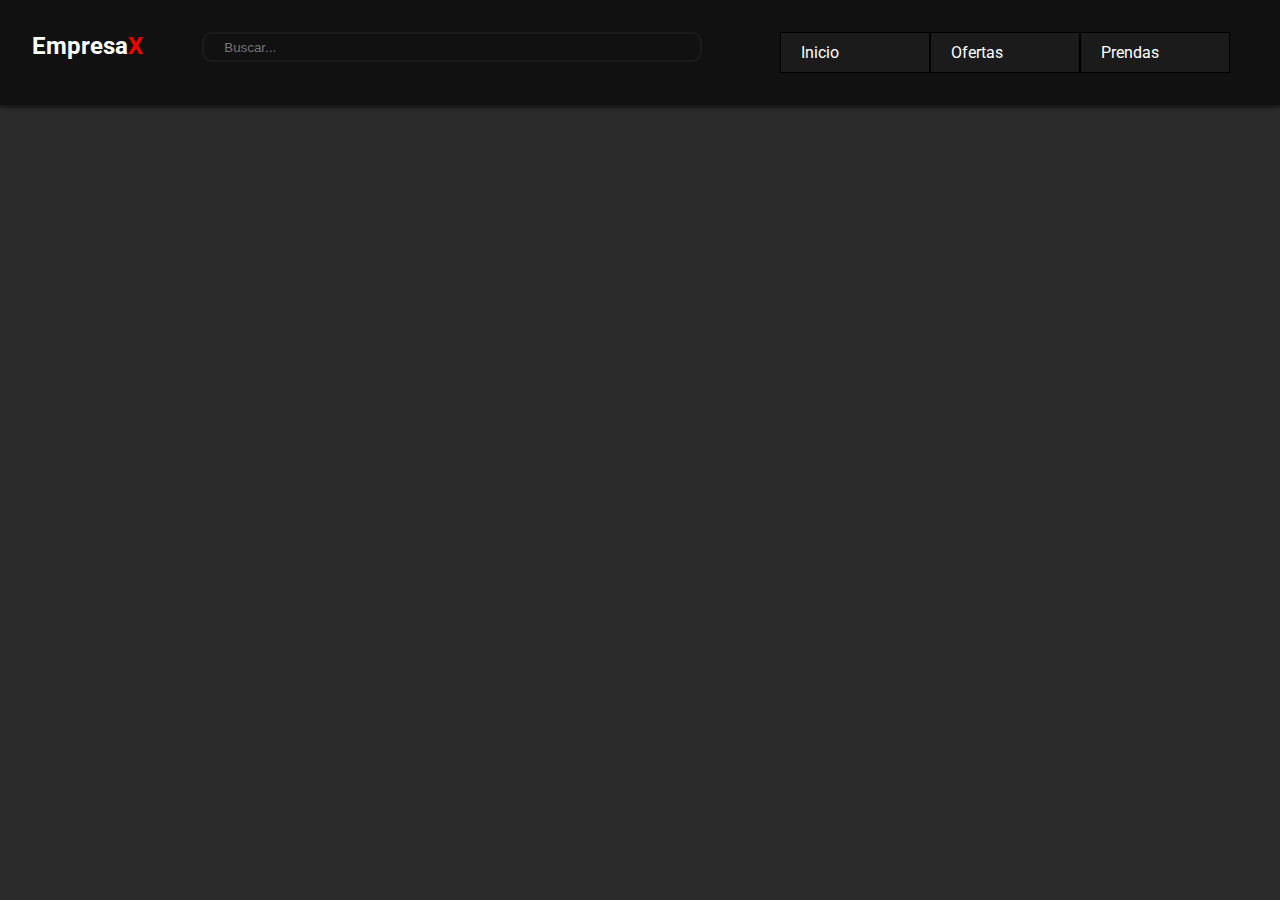
==== index.html @ c29630e5 "Merge branch 'master' into devDylan" ====
<!DOCTYPE html>
<html lang="es">
<head>
    <meta charset="UTF-8">
    <meta http-equiv="X-UA-Compatible" content="IE=edge">
    <meta name="viewport" content="width=device-width, initial-scale=1.0">
    <link rel="stylesheet" href="./css/estilo.css">

    <title>Tienda Online Dylan Y Bruon</title>
    <link rel="preconnect" href="https://fonts.googleapis.com">
    <link rel="preconnect" href="https://fonts.gstatic.com" crossorigin>
    <link href="https://fonts.googleapis.com/css2?family=Montserrat:wght@100;200&family=Roboto:wght@300&display=swap" rel="stylesheet">
</head>
<body>
    <section class="wrapper">
        <header>
            <nav class="navbar">
                <div class="brand">
                    <h2>Empresa<span>X</span></h2>
                </div>
                <input class="buscador" type="text" placeholder="Buscar...">
                <nav class="menu">
                    <ul>
                        <li><a href="#">Inicio</a></li>
                        <li><a href="#">Ofertas</a></li>
                        <li><a href="#">Prendas</a>
                            <ul class="desplegable">
                                <li><a href="#">Accesorios</a></li>
                                <li><a href="#">Bermudas</a></li>
                                <li><a href="#">Gorros</a></li>
                                <li><a href="#">Pantalones</a></li>
                                <li><a href="#">Remeras</a></li>
                                <li><a href="#">Camperas</a></li>
                                <li><a href="#">Zapatillas</a></li>
                            </ul>
                        </li>
                    </ul>
                </nav>
            </nav>
        </header>

        <main>
        
        </main>
    </section>
    
</body>
</html>
---- css/estilo.css ----
*{
    margin: 0;
    padding: 0;
    box-sizing: border-box;
}

body{
    color: #fff;
    background-color: #2b2b2b;
    font-family: 'Roboto', sans-serif;
}

.wrapper {
    width: 100vw;
    height: 100vh;
    background-color: #2b2b2b;
    color: #fff;
}

.navbar {
    background-color: #111;
    display: flex;
    justify-content: space-between;
    padding: 2em;
    border-bottom: 1px solid #1b1b1b;
    box-shadow: 0 0 5px rgb(0, 0, 0);
}

.brand h2{
   /* margin-top: -9px; */
}
.brand span {
    color: #f10000;
}

.buscador {
    width: 500px;
    height: 30px;
    padding: 10px 20px;
    background-color: transparent;
    border: 2px solid #1b1b1b;
    border-radius: 10px;
    /* margin-top: -9px; */
}

.menu {
    display: flex;
    width: 40%;
    justify-content: space-around;
}

.menu ul {
    list-style: none;
    margin:0;
    padding:0;
}
.menu ul li {
    border: 1px solid #000;
    background-color:#1b1b1b;
    position:relative;
    float:left;
    margin:0;
    padding: 0;
    width: 150px
}
.menu ul a {
    display: block;
    padding: 10px 20px;
    color: #fff;
    text-decoration: none;
}

.menu a:hover{
    background-color: #2b2b2b;
    transition: ease-in .4s;
    padding: 10px 20px;
}

.menu ul .desplegable {
    display: none;
    position: absolute;
    background-color: #f10000;
    top: 100%;
    left: 0;
    color: #fff;
    padding: 0;
}
.menu ul .desplegable li {
    float: none;
    width: 150px
}
.menu ul .desplegable a {
    line-height:120%;
    padding:10px 15px;
}
.menu ul li:hover > .desplegable {
    display: block;
}
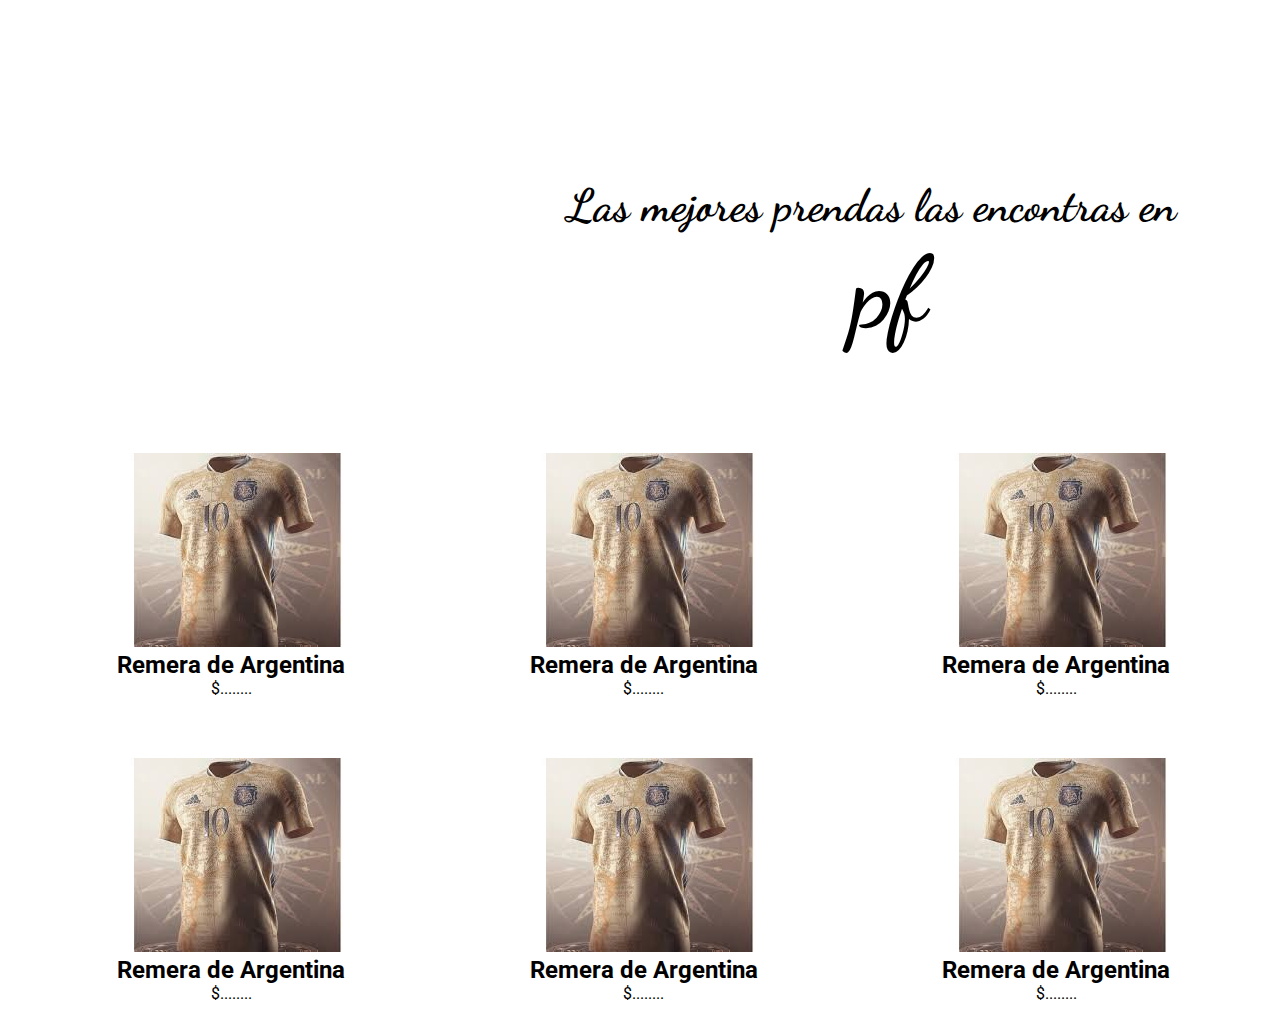
==== commit 5655a287: "nuevo cambio de todo" ====
--- a/index.html
+++ b/index.html
@@ -5,44 +5,66 @@
     <meta http-equiv="X-UA-Compatible" content="IE=edge">
     <meta name="viewport" content="width=device-width, initial-scale=1.0">
     <link rel="stylesheet" href="./css/estilo.css">
-
-    <title>Tienda Online Dylan Y Bruon</title>
+    <title>Tienda Online Dylan Y Bruno</title>
     <link rel="preconnect" href="https://fonts.googleapis.com">
     <link rel="preconnect" href="https://fonts.gstatic.com" crossorigin>
-    <link href="https://fonts.googleapis.com/css2?family=Montserrat:wght@100;200&family=Roboto:wght@300&display=swap" rel="stylesheet">
+    <link href="https://fonts.googleapis.com/css2?family=Dancing+Script:wght@700&family=Roboto:wght@300&display=swap" rel="stylesheet">
 </head>
 <body>
-    <section class="wrapper">
-        <header>
-            <nav class="navbar">
-                <div class="brand">
-                    <h2>Empresa<span>X</span></h2>
-                </div>
-                <input class="buscador" type="text" placeholder="Buscar...">
-                <nav class="menu">
-                    <ul>
-                        <li><a href="#">Inicio</a></li>
-                        <li><a href="#">Ofertas</a></li>
-                        <li><a href="#">Prendas</a>
-                            <ul class="desplegable">
-                                <li><a href="#">Accesorios</a></li>
-                                <li><a href="#">Bermudas</a></li>
-                                <li><a href="#">Gorros</a></li>
-                                <li><a href="#">Pantalones</a></li>
-                                <li><a href="#">Remeras</a></li>
-                                <li><a href="#">Camperas</a></li>
-                                <li><a href="#">Zapatillas</a></li>
-                            </ul>
-                        </li>
-                    </ul>
-                </nav>
-            </nav>
-        </header>
+    <section>
+    <main class="contenedor">
+        <img src="ropa.jpg" alt="">
+        <div class="titulo">
+            <p>Las mejores prendas las encontras en</p>
+            <h1>pf</h1>
+        </div>
+    </section>
+        
+    
+    <section class="grid-conteiner">
+        <div>
+            <img src="imagenes/remera.png" alt="">
+            <h2>Remera de Argentina</h2>
+            <p>$........</p>
+        </div>
+        <div>
+            <img src="imagenes/remera.png" alt="">
+            <h2>Remera de Argentina</h2>
+            <p>$........</p>
+        </div>
+        <div>
+            <img src="imagenes/remera.png" alt="">
+            <h2>Remera de Argentina</h2>
+            <p>$........</p>
+        </div>
+ 
+    </section>
+   
+    <section class="grid-conteiner">
+        <div>
+            <img src="imagenes/remera.png" alt="">
+            <h2>Remera de Argentina</h2>
+            <p>$........</p>
+        </div>
+        <div>
+            <img src="imagenes/remera.png" alt="">
+            <h2>Remera de Argentina</h2>
+            <p>$........</p>
+        </div>
+        <div>
+            <img src="imagenes/remera.png" alt="">
+            <h2>Remera de Argentina</h2>
+            <p>$........</p>
+        </div>
+       
+    </section>
+    </main>
+   
 
-        <main>
-        
-        </main>
+
+
+
+
     </section>
-    
 </body>
 </html>--- a/css/estilo.css
+++ b/css/estilo.css
@@ -1,98 +1,48 @@
+
 *{
-    margin: 0;
-    padding: 0;
-    box-sizing: border-box;
+margin:0;
+padding:0}
+
+
+body{
+    color: black;
+    font-family: 'roboto', sans-serif;
+}
+/* parte del main */
+.contenedor{
+    width: 90%;
+    max-width: 100%;
+    background: url(ropa.jpg);
+    background-position: center;
+    background-size: cover;
+    background-image: linear-gradient(50deg, 40%, rgba(0, 0, 0, 0.452) 60%);
+    padding: 70px 64px;
+    margin-top: 10vh;
+    
 }
 
-body{
-    color: #fff;
-    background-color: #2b2b2b;
-    font-family: 'Roboto', sans-serif;
+.titulo{
+    text-align: end;
+    margin-right: 40px;
+    font-family: 'Dancing Script', cursive;
+    font-size: 45px;
+    font-weight: bold;
+}
+.titulo h1{
+    font-size: 100px;
+    margin-right: 250px;
+}
+/* parte del main */
+/* comienzo parte del cuerpo */
+.grid-conteiner{
+    padding: 30px;
+    text-align: center;
+    display: grid;
+    gap: 10px;
+    grid-template-areas: "main";
+    grid-template-columns: 33% 33% 33%;
 }
 
-.wrapper {
-    width: 100vw;
-    height: 100vh;
-    background-color: #2b2b2b;
-    color: #fff;
-}
 
-.navbar {
-    background-color: #111;
-    display: flex;
-    justify-content: space-between;
-    padding: 2em;
-    border-bottom: 1px solid #1b1b1b;
-    box-shadow: 0 0 5px rgb(0, 0, 0);
-}
 
-.brand h2{
-   /* margin-top: -9px; */
-}
-.brand span {
-    color: #f10000;
-}
 
-.buscador {
-    width: 500px;
-    height: 30px;
-    padding: 10px 20px;
-    background-color: transparent;
-    border: 2px solid #1b1b1b;
-    border-radius: 10px;
-    /* margin-top: -9px; */
-}
-
-.menu {
-    display: flex;
-    width: 40%;
-    justify-content: space-around;
-}
-
-.menu ul {
-    list-style: none;
-    margin:0;
-    padding:0;
-}
-.menu ul li {
-    border: 1px solid #000;
-    background-color:#1b1b1b;
-    position:relative;
-    float:left;
-    margin:0;
-    padding: 0;
-    width: 150px
-}
-.menu ul a {
-    display: block;
-    padding: 10px 20px;
-    color: #fff;
-    text-decoration: none;
-}
-
-.menu a:hover{
-    background-color: #2b2b2b;
-    transition: ease-in .4s;
-    padding: 10px 20px;
-}
-
-.menu ul .desplegable {
-    display: none;
-    position: absolute;
-    background-color: #f10000;
-    top: 100%;
-    left: 0;
-    color: #fff;
-    padding: 0;
-}
-.menu ul .desplegable li {
-    float: none;
-    width: 150px
-}
-.menu ul .desplegable a {
-    line-height:120%;
-    padding:10px 15px;
-}
-.menu ul li:hover > .desplegable {
-    display: block;
-}
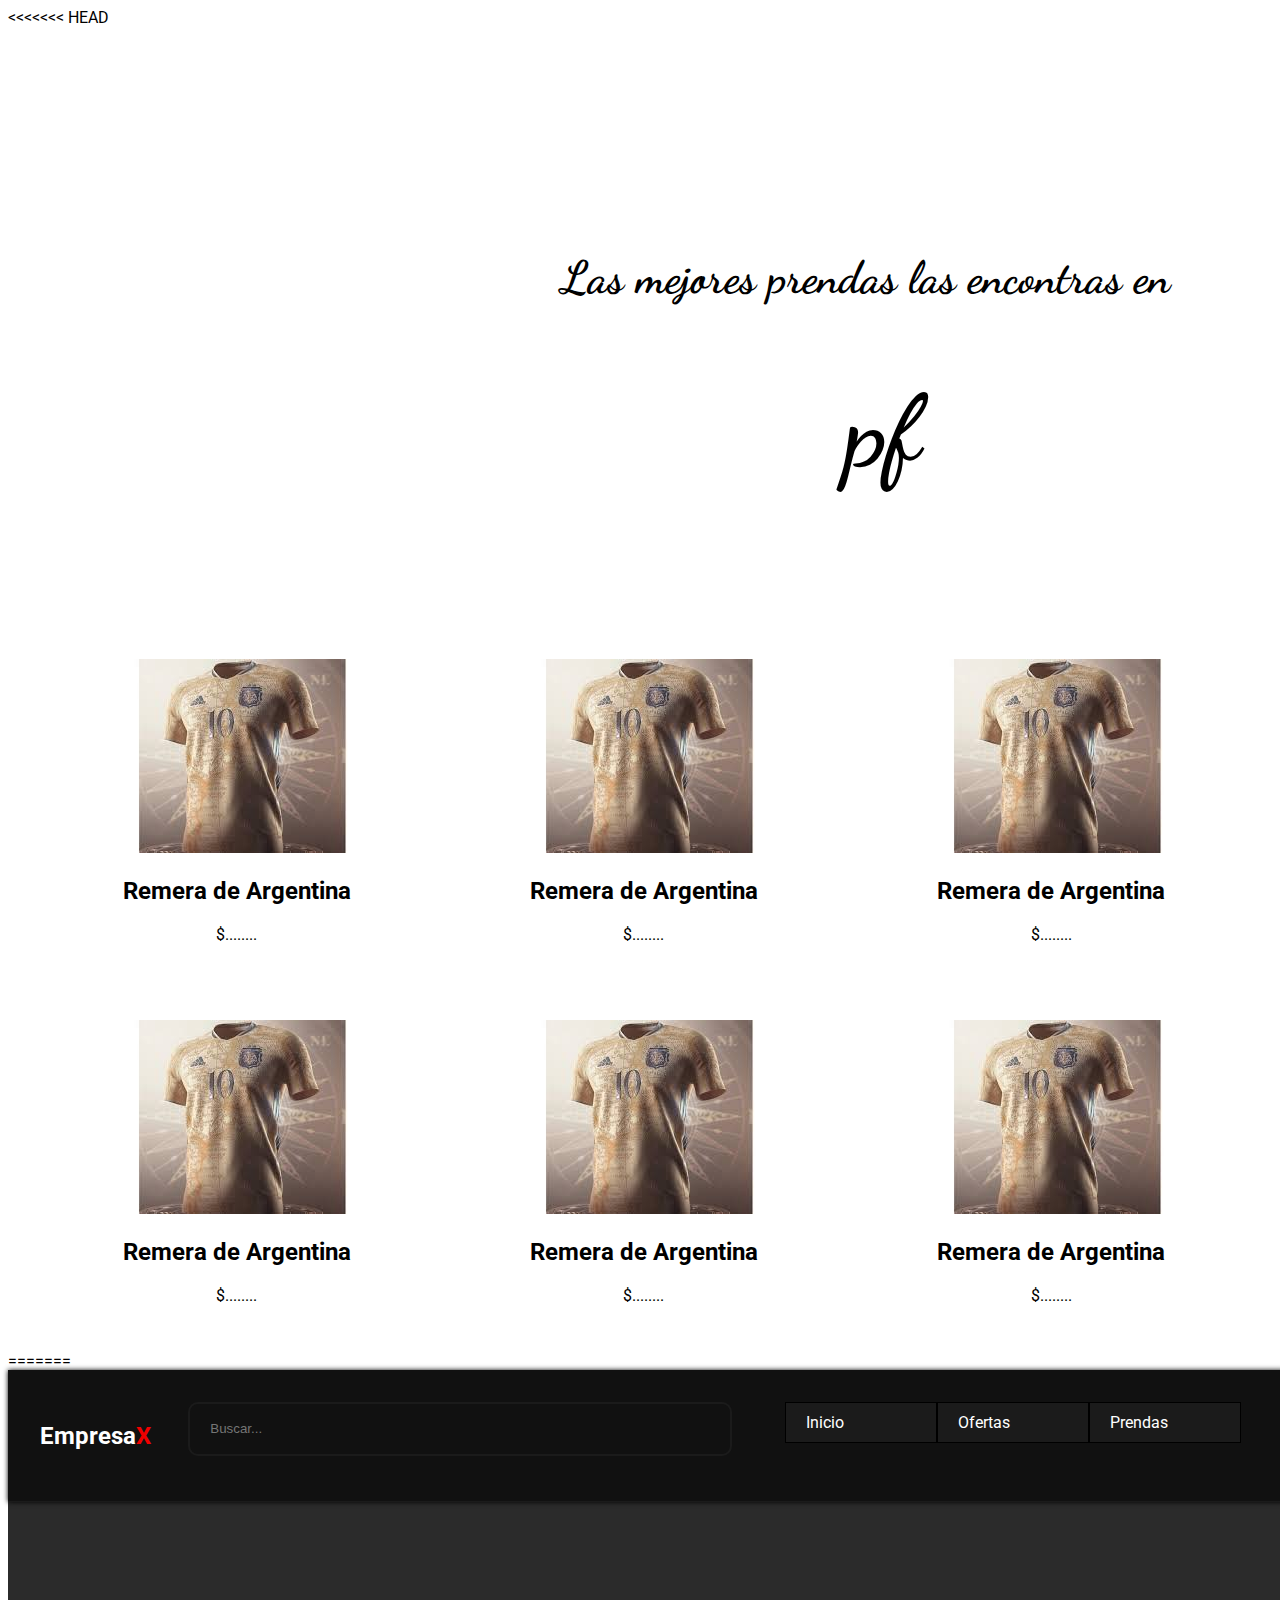
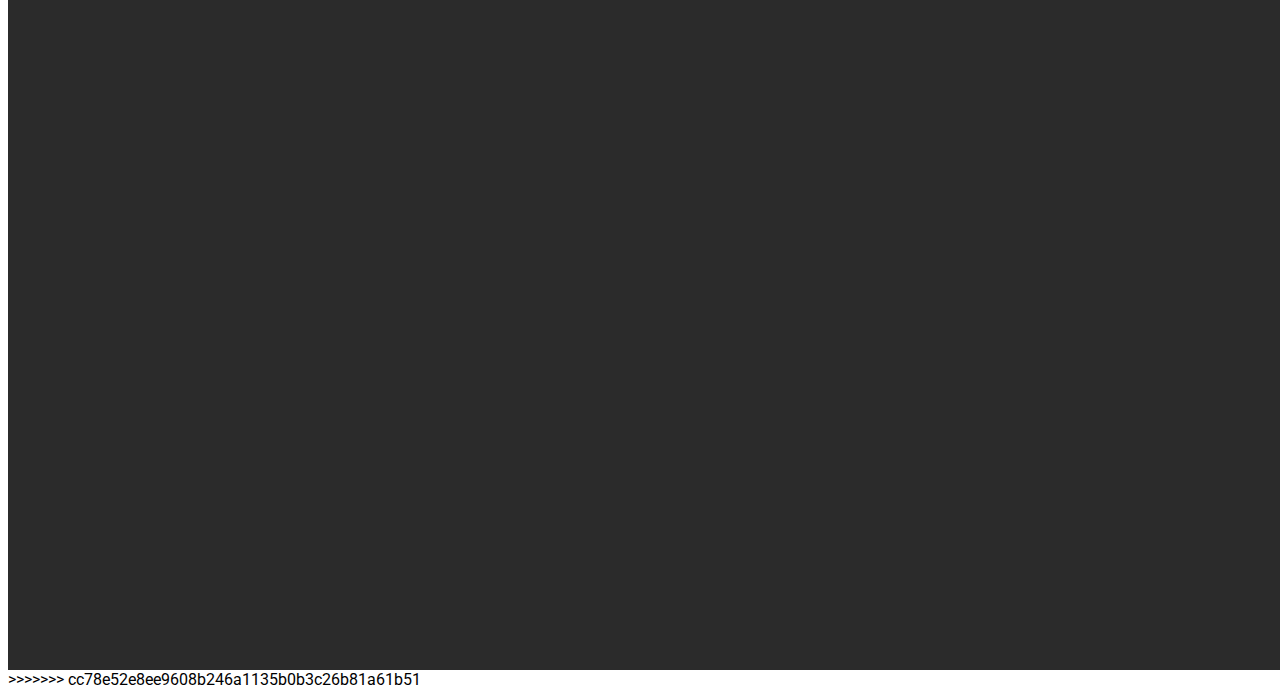
==== commit debe55ea: "Merge branch 'master' of https://github.com/FontanariBruno/tienda-online" ====
--- a/index.html
+++ b/index.html
@@ -5,6 +5,7 @@
     <meta http-equiv="X-UA-Compatible" content="IE=edge">
     <meta name="viewport" content="width=device-width, initial-scale=1.0">
     <link rel="stylesheet" href="./css/estilo.css">
+<<<<<<< HEAD
     <title>Tienda Online Dylan Y Bruno</title>
     <link rel="preconnect" href="https://fonts.googleapis.com">
     <link rel="preconnect" href="https://fonts.gstatic.com" crossorigin>
@@ -66,5 +67,46 @@
 
 
     </section>
+=======
+
+    <title>Tienda Online Dylan Y Bruon</title>
+    <link rel="preconnect" href="https://fonts.googleapis.com">
+    <link rel="preconnect" href="https://fonts.gstatic.com" crossorigin>
+    <link href="https://fonts.googleapis.com/css2?family=Montserrat:wght@100;200&family=Roboto:wght@300&display=swap" rel="stylesheet">
+</head>
+<body>
+    <section class="wrapper">
+        <header>
+            <nav class="navbar">
+                <div class="brand">
+                    <h2>Empresa<span>X</span></h2>
+                </div>
+                <input class="buscador" type="text" placeholder="Buscar...">
+                <nav class="menu">
+                    <ul>
+                        <li><a href="#">Inicio</a></li>
+                        <li><a href="#">Ofertas</a></li>
+                        <li><a href="#">Prendas</a>
+                            <ul class="desplegable">
+                                <li><a href="#">Accesorios</a></li>
+                                <li><a href="#">Bermudas</a></li>
+                                <li><a href="#">Gorros</a></li>
+                                <li><a href="#">Pantalones</a></li>
+                                <li><a href="#">Remeras</a></li>
+                                <li><a href="#">Camperas</a></li>
+                                <li><a href="#">Zapatillas</a></li>
+                            </ul>
+                        </li>
+                    </ul>
+                </nav>
+            </nav>
+        </header>
+
+        <main>
+        
+        </main>
+    </section>
+    
+>>>>>>> cc78e52e8ee9608b246a1135b0b3c26b81a61b51
 </body>
 </html>--- a/css/estilo.css
+++ b/css/estilo.css
@@ -1,5 +1,6 @@
 
 *{
+<<<<<<< HEAD
 margin:0;
 padding:0}
 
@@ -46,3 +47,102 @@
 
 
 
+=======
+    margin: 0;
+    padding: 0;
+    box-sizing: border-box;
+}
+
+body{
+    color: #fff;
+    background-color: #2b2b2b;
+    font-family: 'Roboto', sans-serif;
+}
+
+.wrapper {
+    width: 100vw;
+    height: 100vh;
+    background-color: #2b2b2b;
+    color: #fff;
+}
+
+.navbar {
+    background-color: #111;
+    display: flex;
+    justify-content: space-between;
+    padding: 2em;
+    border-bottom: 1px solid #1b1b1b;
+    box-shadow: 0 0 5px rgb(0, 0, 0);
+}
+
+.brand h2{
+   /* margin-top: -9px; */
+}
+.brand span {
+    color: #f10000;
+}
+
+.buscador {
+    width: 500px;
+    height: 30px;
+    padding: 10px 20px;
+    background-color: transparent;
+    border: 2px solid #1b1b1b;
+    border-radius: 10px;
+    /* margin-top: -9px; */
+}
+
+.menu {
+    display: flex;
+    width: 40%;
+    justify-content: space-around;
+}
+
+.menu ul {
+    list-style: none;
+    margin:0;
+    padding:0;
+}
+.menu ul li {
+    border: 1px solid #000;
+    background-color:#1b1b1b;
+    position:relative;
+    float:left;
+    margin:0;
+    padding: 0;
+    width: 150px
+}
+.menu ul a {
+    display: block;
+    padding: 10px 20px;
+    color: #fff;
+    text-decoration: none;
+}
+
+.menu a:hover{
+    background-color: #2b2b2b;
+    transition: ease-in .4s;
+    padding: 10px 20px;
+}
+
+.menu ul .desplegable {
+    display: none;
+    position: absolute;
+    background-color: #f10000;
+    top: 100%;
+    left: 0;
+    color: #fff;
+    padding: 0;
+}
+.menu ul .desplegable li {
+    float: none;
+    width: 150px
+}
+.menu ul .desplegable a {
+    line-height:120%;
+    padding:10px 15px;
+}
+.menu ul li:hover > .desplegable {
+    display: block;
+}
+>>>>>>> cc78e52e8ee9608b246a1135b0b3c26b81a61b51
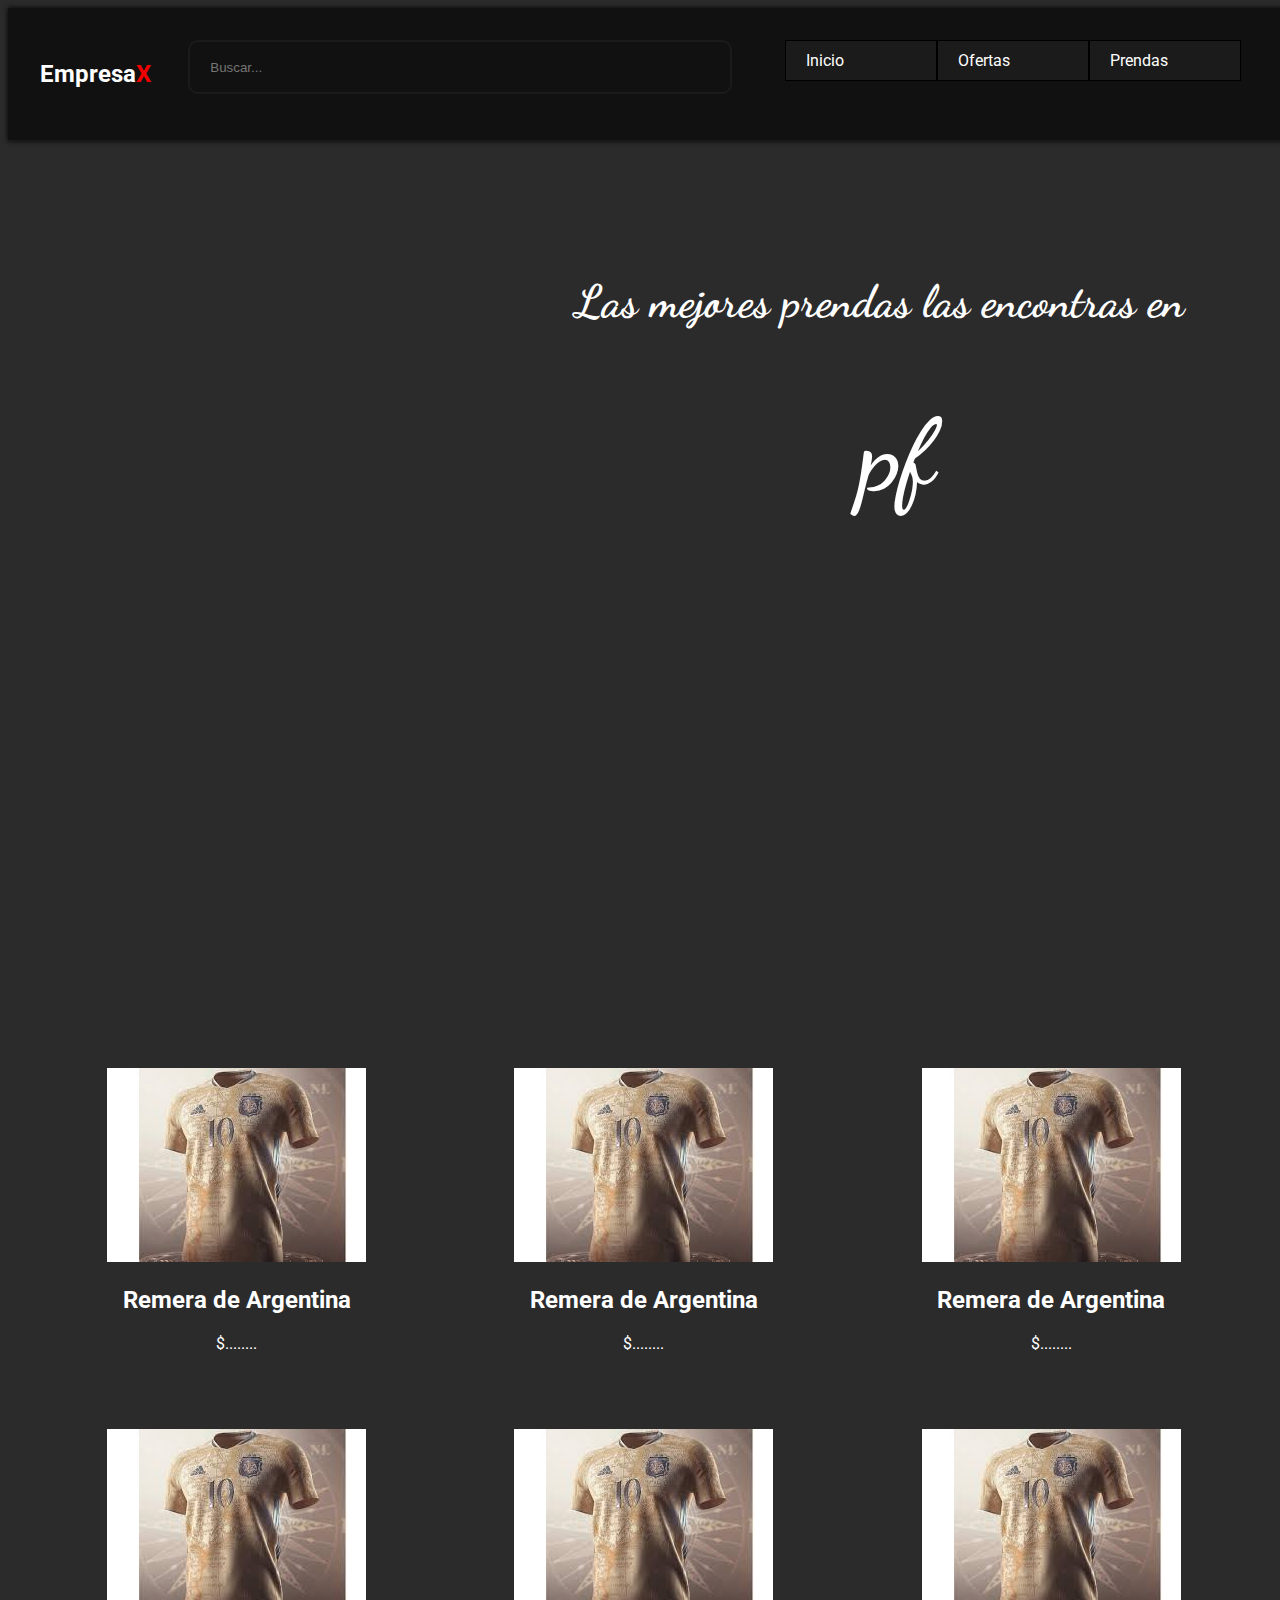
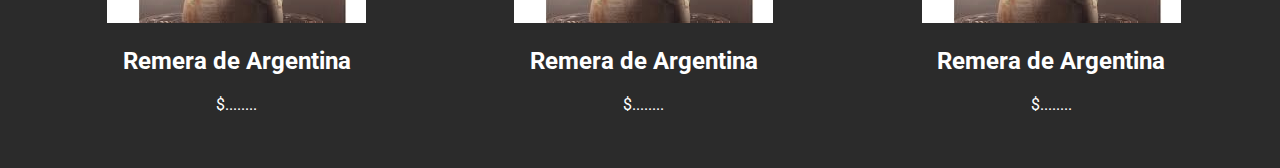
==== commit 42c4e740: "mas modificaciones" ====
--- a/index.html
+++ b/index.html
@@ -5,108 +5,91 @@
     <meta http-equiv="X-UA-Compatible" content="IE=edge">
     <meta name="viewport" content="width=device-width, initial-scale=1.0">
     <link rel="stylesheet" href="./css/estilo.css">
-<<<<<<< HEAD
     <title>Tienda Online Dylan Y Bruno</title>
     <link rel="preconnect" href="https://fonts.googleapis.com">
     <link rel="preconnect" href="https://fonts.gstatic.com" crossorigin>
     <link href="https://fonts.googleapis.com/css2?family=Dancing+Script:wght@700&family=Roboto:wght@300&display=swap" rel="stylesheet">
 </head>
 <body>
+    <body>
+        <section class="wrapper">
+            <header>
+                <nav class="navbar">
+                    <div class="brand">
+                        <h2>Empresa<span>X</span></h2>
+                    </div>
+                    <input class="buscador" type="text" placeholder="Buscar...">
+                    <nav class="menu">
+                        <ul>
+                            <li><a href="#">Inicio</a></li>
+                            <li><a href="#">Ofertas</a></li>
+                            <li><a href="#">Prendas</a>
+                                <ul class="desplegable">
+                                    <li><a href="#">Accesorios</a></li>
+                                    <li><a href="#">Bermudas</a></li>
+                                    <li><a href="#">Gorros</a></li>
+                                    <li><a href="#">Pantalones</a></li>
+                                    <li><a href="#">Remeras</a></li>
+                                    <li><a href="#">Camperas</a></li>
+                                    <li><a href="#">Zapatillas</a></li>
+                                </ul>
+                            </li>
+                        </ul>
+                    </nav>
+                </nav>
+            </header>
+    
+            <main>
+                <main class="contenedor">
+                    <img src="ropa.jpg" alt="">
+                    <div class="titulo">
+                        <p>Las mejores prendas las encontras en</p>
+                        <h1>pf</h1>
+                    </div>
+                </section>
+                <section class="grid-conteiner">
+                    <div class="primeraparte">
+                        <img src="imagenes/remera.png" alt="">
+                        <h2>Remera de Argentina</h2>
+                        <p>$........</p>
+                    </div>
+                    <div class="primeraparte">
+                        <img src="imagenes/remera.png" alt="">
+                        <h2>Remera de Argentina</h2>
+                        <p>$........</p>
+                    </div>
+                    <div class="primeraparte">
+                        <img src="imagenes/remera.png" alt="">
+                        <h2>Remera de Argentina</h2>
+                        <p>$........</p>
+                    </div>
+             
+                </section>
+               
+                <section class="grid-conteiner">
+                    <div>
+                        <img src="imagenes/remera.png" alt="">
+                        <h2>Remera de Argentina</h2>
+                        <p>$........</p>
+                    </div>
+                    <div>
+                        <img src="imagenes/remera.png" alt="">
+                        <h2>Remera de Argentina</h2>
+                        <p>$........</p>
+                    </div>
+                    <div>
+                        <img src="imagenes/remera.png" alt="">
+                        <h2>Remera de Argentina</h2>
+                        <p>$........</p>
+                    </div>
+                   
+                </section>
+                </main>
+                </section>
+            </main>
+        </section>
+    
     <section>
-    <main class="contenedor">
-        <img src="ropa.jpg" alt="">
-        <div class="titulo">
-            <p>Las mejores prendas las encontras en</p>
-            <h1>pf</h1>
-        </div>
-    </section>
-        
-    
-    <section class="grid-conteiner">
-        <div>
-            <img src="imagenes/remera.png" alt="">
-            <h2>Remera de Argentina</h2>
-            <p>$........</p>
-        </div>
-        <div>
-            <img src="imagenes/remera.png" alt="">
-            <h2>Remera de Argentina</h2>
-            <p>$........</p>
-        </div>
-        <div>
-            <img src="imagenes/remera.png" alt="">
-            <h2>Remera de Argentina</h2>
-            <p>$........</p>
-        </div>
- 
-    </section>
    
-    <section class="grid-conteiner">
-        <div>
-            <img src="imagenes/remera.png" alt="">
-            <h2>Remera de Argentina</h2>
-            <p>$........</p>
-        </div>
-        <div>
-            <img src="imagenes/remera.png" alt="">
-            <h2>Remera de Argentina</h2>
-            <p>$........</p>
-        </div>
-        <div>
-            <img src="imagenes/remera.png" alt="">
-            <h2>Remera de Argentina</h2>
-            <p>$........</p>
-        </div>
-       
-    </section>
-    </main>
-   
-
-
-
-
-
-    </section>
-=======
-
-    <title>Tienda Online Dylan Y Bruon</title>
-    <link rel="preconnect" href="https://fonts.googleapis.com">
-    <link rel="preconnect" href="https://fonts.gstatic.com" crossorigin>
-    <link href="https://fonts.googleapis.com/css2?family=Montserrat:wght@100;200&family=Roboto:wght@300&display=swap" rel="stylesheet">
-</head>
-<body>
-    <section class="wrapper">
-        <header>
-            <nav class="navbar">
-                <div class="brand">
-                    <h2>Empresa<span>X</span></h2>
-                </div>
-                <input class="buscador" type="text" placeholder="Buscar...">
-                <nav class="menu">
-                    <ul>
-                        <li><a href="#">Inicio</a></li>
-                        <li><a href="#">Ofertas</a></li>
-                        <li><a href="#">Prendas</a>
-                            <ul class="desplegable">
-                                <li><a href="#">Accesorios</a></li>
-                                <li><a href="#">Bermudas</a></li>
-                                <li><a href="#">Gorros</a></li>
-                                <li><a href="#">Pantalones</a></li>
-                                <li><a href="#">Remeras</a></li>
-                                <li><a href="#">Camperas</a></li>
-                                <li><a href="#">Zapatillas</a></li>
-                            </ul>
-                        </li>
-                    </ul>
-                </nav>
-            </nav>
-        </header>
-
-        <main>
-        
-        </main>
-    </section>
-    
->>>>>>> cc78e52e8ee9608b246a1135b0b3c26b81a61b51
 </body>
 </html>--- a/css/estilo.css
+++ b/css/estilo.css
@@ -1,58 +1,3 @@
-
-*{
-<<<<<<< HEAD
-margin:0;
-padding:0}
-
-
-body{
-    color: black;
-    font-family: 'roboto', sans-serif;
-}
-/* parte del main */
-.contenedor{
-    width: 90%;
-    max-width: 100%;
-    background: url(ropa.jpg);
-    background-position: center;
-    background-size: cover;
-    background-image: linear-gradient(50deg, 40%, rgba(0, 0, 0, 0.452) 60%);
-    padding: 70px 64px;
-    margin-top: 10vh;
-    
-}
-
-.titulo{
-    text-align: end;
-    margin-right: 40px;
-    font-family: 'Dancing Script', cursive;
-    font-size: 45px;
-    font-weight: bold;
-}
-.titulo h1{
-    font-size: 100px;
-    margin-right: 250px;
-}
-/* parte del main */
-/* comienzo parte del cuerpo */
-.grid-conteiner{
-    padding: 30px;
-    text-align: center;
-    display: grid;
-    gap: 10px;
-    grid-template-areas: "main";
-    grid-template-columns: 33% 33% 33%;
-}
-
-
-
-
-=======
-    margin: 0;
-    padding: 0;
-    box-sizing: border-box;
-}
-
 body{
     color: #fff;
     background-color: #2b2b2b;
@@ -145,4 +90,42 @@
 .menu ul li:hover > .desplegable {
     display: block;
 }
->>>>>>> cc78e52e8ee9608b246a1135b0b3c26b81a61b51
+
+
+    /* parte del main */
+    .contenedor{
+        width: 90%;
+        max-width: 100%;
+        background: url(ropa.jpg);
+        background-position: center;
+        background-size: cover;
+        background-image: linear-gradient(50deg, 40%, rgba(0, 0, 0, 0.452) 60%);
+        padding: 70px 64px;
+    }
+    
+    .titulo{
+        text-align: end;
+        margin-right: 40px;
+        font-family: 'Dancing Script', cursive;
+        font-size: 45px;
+        font-weight: bold;
+    }
+    .titulo h1{
+        font-size: 100px;
+        margin-right: 250px;
+    }
+    /* parte del main */
+    /* comienzo parte del cuerpo */
+    .grid-conteiner{
+        padding: 30px;
+
+        text-align: center;
+        display: grid;
+        gap: 10px;
+        grid-template-areas: "main";
+        grid-template-columns: 33% 33% 33%;
+    }
+    .primeraparte{
+        margin-top:130px ;
+    }
+    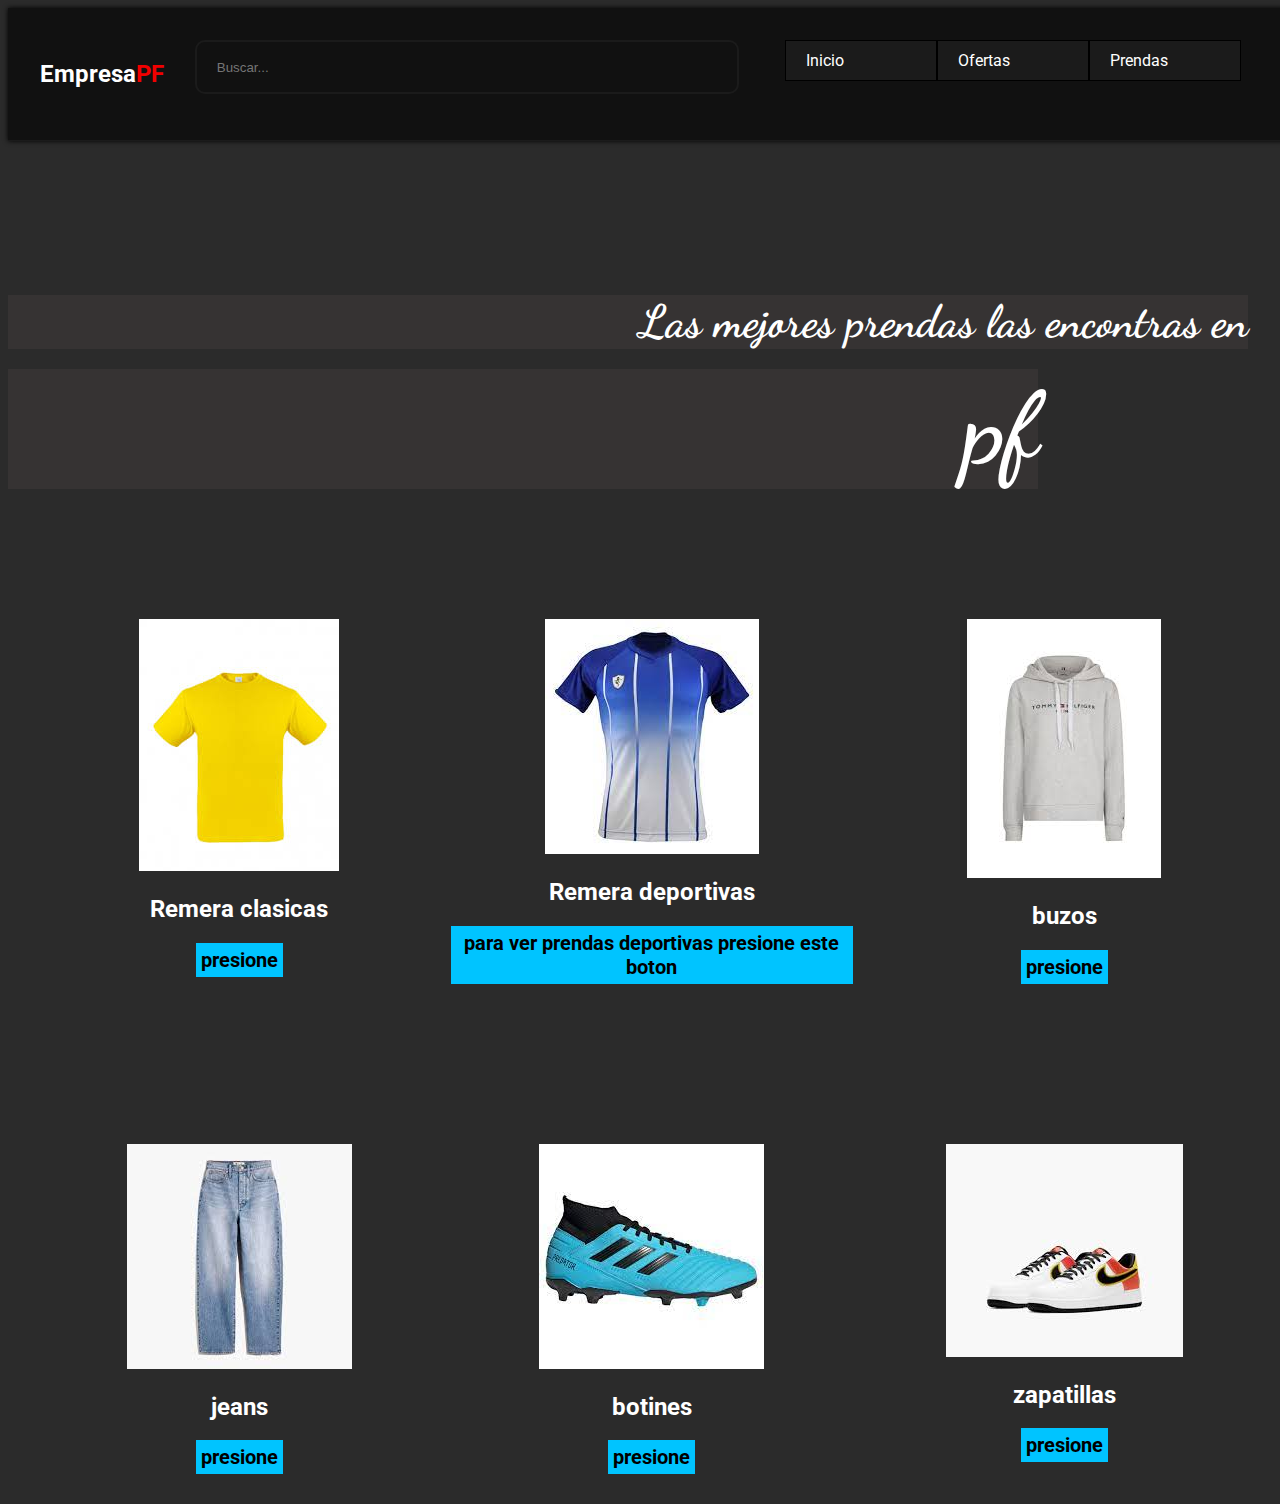
==== commit 05adf812: "mas actualizaciones" ====
--- a/index.html
+++ b/index.html
@@ -16,7 +16,7 @@
             <header>
                 <nav class="navbar">
                     <div class="brand">
-                        <h2>Empresa<span>X</span></h2>
+                        <h2>Empresa<span>PF</span></h2>
                     </div>
                     <input class="buscador" type="text" placeholder="Buscar...">
                     <nav class="menu">
@@ -38,58 +38,50 @@
                     </nav>
                 </nav>
             </header>
-    
-            <main>
-                <main class="contenedor">
+          
+                <div class="encabezado">
                     <img src="ropa.jpg" alt="">
-                    <div class="titulo">
                         <p>Las mejores prendas las encontras en</p>
                         <h1>pf</h1>
+                    
+                </div>
+        
+                <section class="grid-conteiner">
+                    <div>
+                        <img src="imagenes/remeraclasica.jpg" alt="">
+                        <h2>Remera clasicas</h2>
+                        <a href="">presione</a>
                     </div>
-                </section>
-                <section class="grid-conteiner">
-                    <div class="primeraparte">
-                        <img src="imagenes/remera.png" alt="">
-                        <h2>Remera de Argentina</h2>
-                        <p>$........</p>
+                    <div>
+                        <img src="imagenes/remerafutbol.jpg" alt="">
+                        <h2>Remera deportivas</h2>
+                        <a href="file:///C:/Users/fonta/OneDrive/Escritorio/trabajo/tienda-online/remeras/remerasdeportivas.html">para ver prendas deportivas presione este boton</a>
                     </div>
-                    <div class="primeraparte">
-                        <img src="imagenes/remera.png" alt="">
-                        <h2>Remera de Argentina</h2>
-                        <p>$........</p>
-                    </div>
-                    <div class="primeraparte">
-                        <img src="imagenes/remera.png" alt="">
-                        <h2>Remera de Argentina</h2>
-                        <p>$........</p>
+                    <div>
+                        <img src="imagenes/buzo.jpg" alt="">
+                        <h2>buzos</h2>
+                        <a href="">presione</a>
                     </div>
              
                 </section>
                
                 <section class="grid-conteiner">
                     <div>
-                        <img src="imagenes/remera.png" alt="">
-                        <h2>Remera de Argentina</h2>
-                        <p>$........</p>
+                        <img src="imagenes/jeans.jpg" alt="">
+                        <h2>jeans</h2>
+                        <a href="">presione</a>
                     </div>
                     <div>
-                        <img src="imagenes/remera.png" alt="">
-                        <h2>Remera de Argentina</h2>
-                        <p>$........</p>
+                        <img src="imagenes/botines.jpg" alt="">
+                        <h2>botines</h2>
+                        <a href="">presione</a>
                     </div>
                     <div>
-                        <img src="imagenes/remera.png" alt="">
-                        <h2>Remera de Argentina</h2>
-                        <p>$........</p>
+                        <img src="imagenes/zapatillas.jpg" alt="">
+                        <h2>zapatillas</h2>
+                        <a href="">presione</a>
                     </div>
-                   
-                </section>
-                </main>
-                </section>
-            </main>
-        </section>
-    
-    <section>
-   
+                </section>  
+            
 </body>
 </html>--- a/css/estilo.css
+++ b/css/estilo.css
@@ -93,32 +93,41 @@
 
 
     /* parte del main */
-    .contenedor{
+    .encabezado img{
         width: 90%;
         max-width: 100%;
         background: url(ropa.jpg);
         background-position: center;
         background-size: cover;
-        background-image: linear-gradient(50deg, 40%, rgba(0, 0, 0, 0.452) 60%);
-        padding: 70px 64px;
+        padding: 230px 450px;
+        position: relative;
+        clip-path: polygon(0 0, 0 100%, 100% 100%);
     }
     
-    .titulo{
+    .encabezado p {
         text-align: end;
         margin-right: 40px;
         font-family: 'Dancing Script', cursive;
         font-size: 45px;
         font-weight: bold;
+        margin-top: -310px;
+        background:rgb(54, 51, 51);
     }
-    .titulo h1{
+    .encabezado h1{
         font-size: 100px;
         margin-right: 250px;
+        text-align: end;
+        margin-right: 40px;
+        font-family: 'Dancing Script', cursive;
+        margin-top: -25px;
+        margin-right: 250px;
+        background:rgb(54, 51, 51);
     }
     /* parte del main */
     /* comienzo parte del cuerpo */
     .grid-conteiner{
         padding: 30px;
-
+        margin-top:100px ;
         text-align: center;
         display: grid;
         gap: 10px;
@@ -128,4 +137,12 @@
     .primeraparte{
         margin-top:130px ;
     }
-    +    .grid-conteiner a{
+    color: black;
+    padding: 5px;
+    background: #00c4ff;
+    display: inline-block;
+    font-size: 20px;
+    font-weight: bold;
+    text-decoration: none;
+    }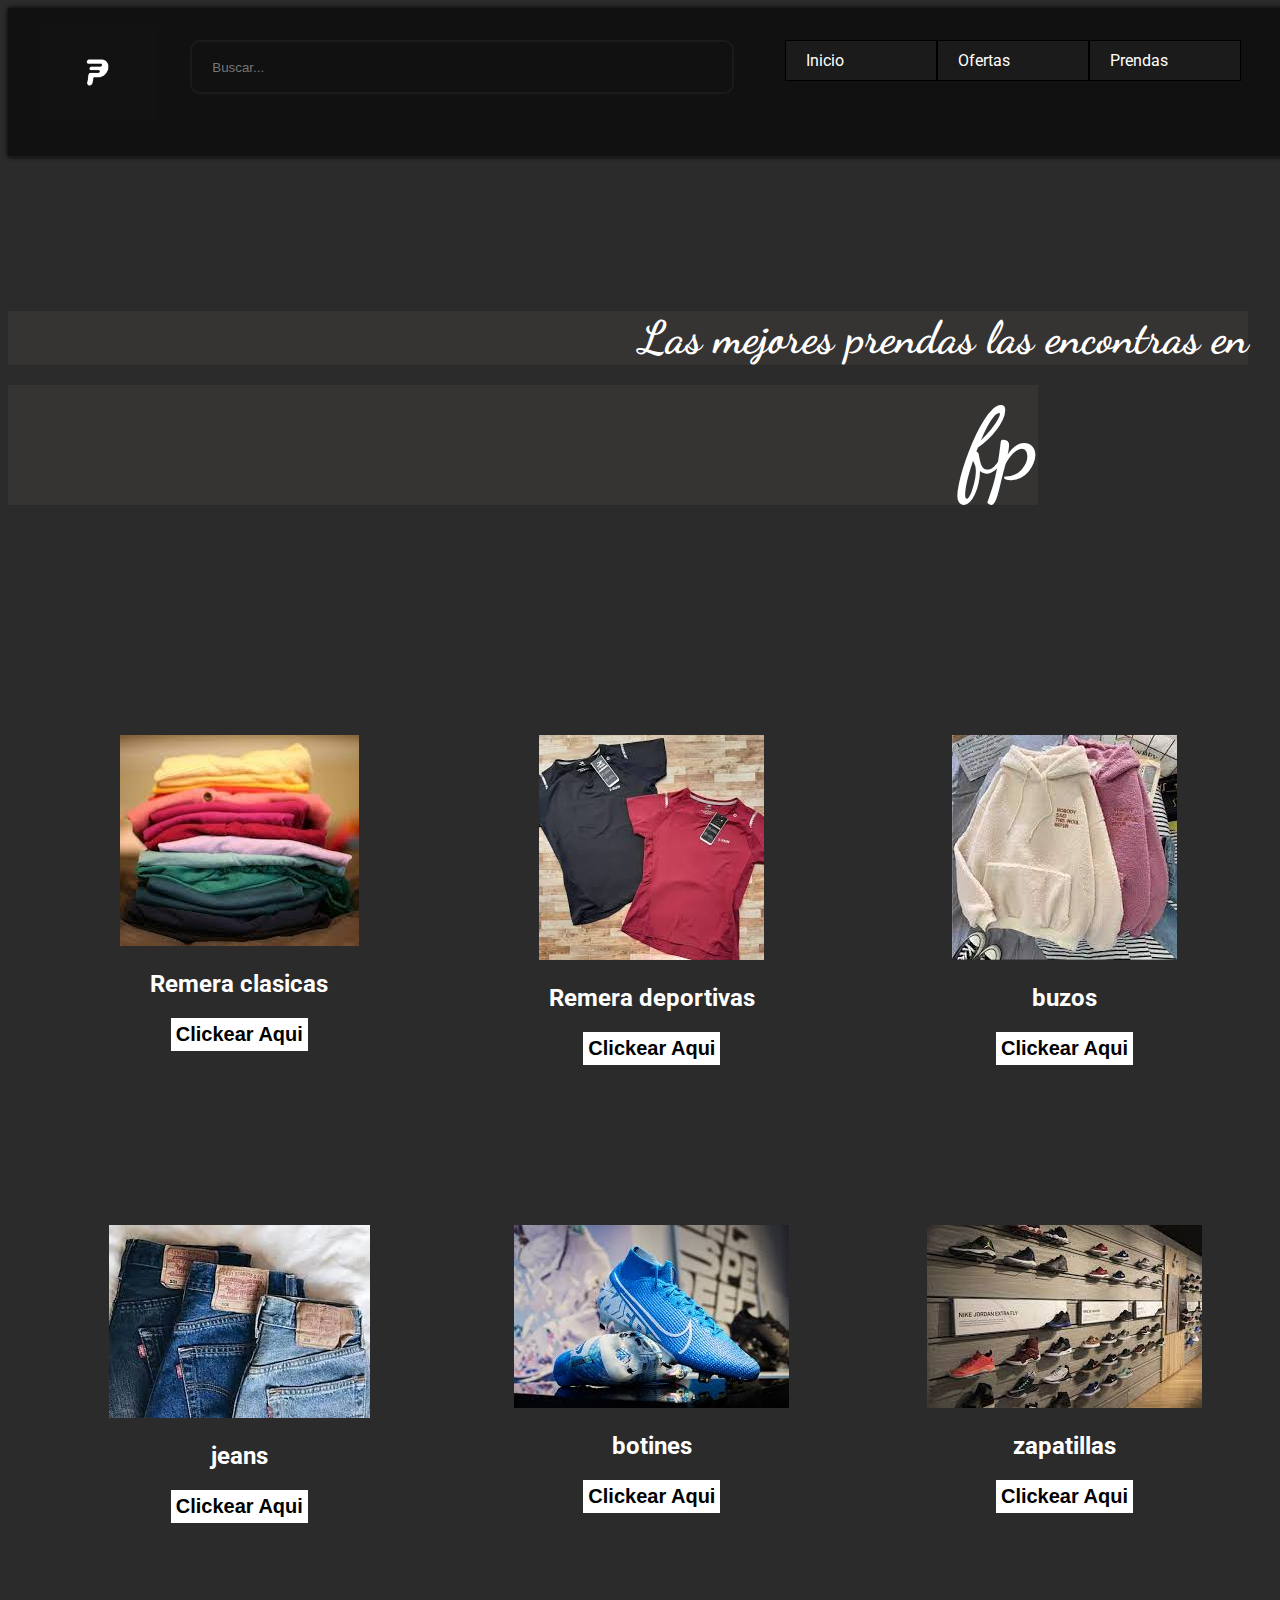
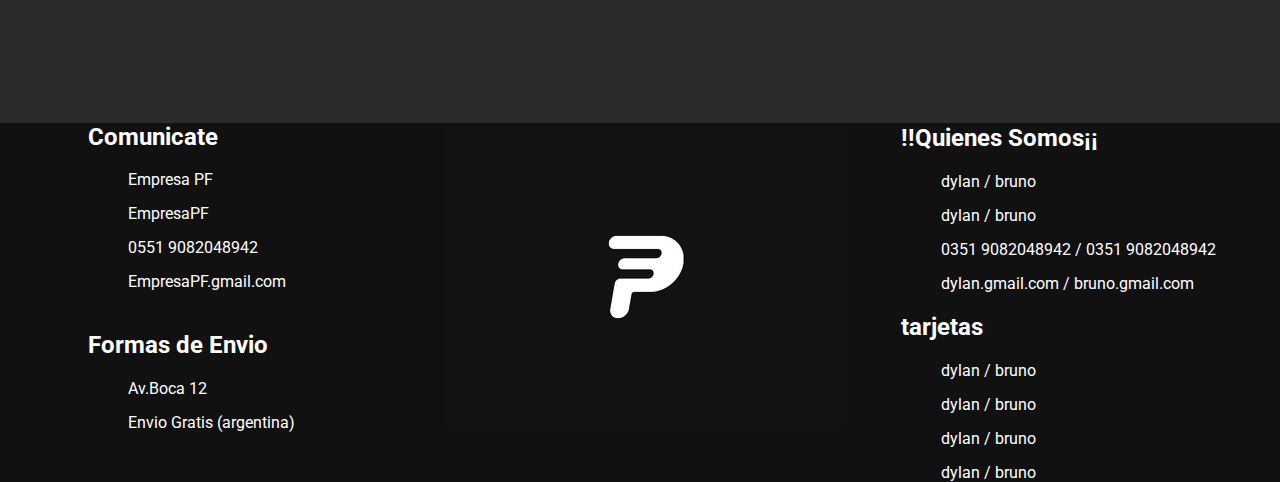
==== commit f33cb130: "nueva actualizacion" ====
--- a/index.html
+++ b/index.html
@@ -9,6 +9,7 @@
     <link rel="preconnect" href="https://fonts.googleapis.com">
     <link rel="preconnect" href="https://fonts.gstatic.com" crossorigin>
     <link href="https://fonts.googleapis.com/css2?family=Dancing+Script:wght@700&family=Roboto:wght@300&display=swap" rel="stylesheet">
+    <script src="https://cdnjs.cloudflare.com/ajax/libs/font-awesome/6.0.0-beta3/js/all.min.js" integrity="sha512-fzff82+8pzHnwA1mQ0dzz9/E0B+ZRizq08yZfya66INZBz86qKTCt9MLU0NCNIgaMJCgeyhujhasnFUsYMsi0Q==" crossorigin="anonymous" referrerpolicy="no-referrer"></script>
 </head>
 <body>
     <body>
@@ -16,7 +17,7 @@
             <header>
                 <nav class="navbar">
                     <div class="brand">
-                        <h2>Empresa<span>PF</span></h2>
+                        <img src="imagenes/logo.jpg" alt="">
                     </div>
                     <input class="buscador" type="text" placeholder="Buscar...">
                     <nav class="menu">
@@ -42,7 +43,7 @@
                 <div class="encabezado">
                     <img src="ropa.jpg" alt="">
                         <p>Las mejores prendas las encontras en</p>
-                        <h1>pf</h1>
+                        <h1>fp</h1>
                     
                 </div>
         
@@ -50,38 +51,119 @@
                     <div>
                         <img src="imagenes/remeraclasica.jpg" alt="">
                         <h2>Remera clasicas</h2>
-                        <a href="">presione</a>
+                        <a href="">Clickear Aqui</a>
                     </div>
                     <div>
                         <img src="imagenes/remerafutbol.jpg" alt="">
                         <h2>Remera deportivas</h2>
-                        <a href="file:///C:/Users/fonta/OneDrive/Escritorio/trabajo/tienda-online/remeras/remerasdeportivas.html">para ver prendas deportivas presione este boton</a>
+                        <a href="file:///C:/Users/fonta/OneDrive/Escritorio/trabajo/tienda-online/remeras/remerasdeportivas.html">Clickear Aqui</a>
                     </div>
                     <div>
                         <img src="imagenes/buzo.jpg" alt="">
                         <h2>buzos</h2>
-                        <a href="">presione</a>
+                        <a href="">Clickear Aqui</a>
                     </div>
              
-                </section>
-               
-                <section class="grid-conteiner">
                     <div>
                         <img src="imagenes/jeans.jpg" alt="">
                         <h2>jeans</h2>
-                        <a href="">presione</a>
+                        <a href="">Clickear Aqui</a>
                     </div>
                     <div>
                         <img src="imagenes/botines.jpg" alt="">
                         <h2>botines</h2>
-                        <a href="">presione</a>
+                        <a href="">Clickear Aqui</a>
                     </div>
                     <div>
                         <img src="imagenes/zapatillas.jpg" alt="">
                         <h2>zapatillas</h2>
-                        <a href="">presione</a>
+                        <a href="">Clickear Aqui</a>
                     </div>
-                </section>  
+                </section> 
+                
+
+
+                <footer>
+                    <div  class="contenedorfooter">
+                            <h2>Comunicate</h2>
+                        <div>
+                            <i class="fab fa-instagram"></i>
+                            <a> Empresa PF <i class="fab fa-instagram"></i></a>
+                        </div>
+                        <div>
+                            <i class="fab fa-facebook-square"></i>
+                            <a> EmpresaPF <i class="fab fa-facebook-square"></i></a>
+                        </div>
+                        <div>
+                            <i class="fas fa-mobile-alt"></i>
+                            <a> 0551 9082048942 <i class="fas fa-mobile-alt"></i></a>
+                        </div>
+                        <div>
+                            <i class="far fa-envelope"></i>
+                            <a> EmpresaPF.gmail.com <i class="far fa-envelope"></i></a>
+                        </div>
+                    </div>
+
+                    <div  class="contenedorfooter">
+                        <h2>Formas de Envio</h2>
+                            <div>
+                                <i class="fas fa-map-marker-alt"></i>
+                                <a> Av.Boca 12 <i class="fas fa-map-marker-alt"></i></a>
+                            </div>
+                            <div>
+                                <i class="fas fa-truck"></i>
+                                <a> Envio Gratis (argentina) <i class="fas fa-truck"></i> </a>
+                            </div>
+                        </div>
+    
+
+                    <div class="logo">
+                        <img src="imagenes/logo.jpg" alt="logo">
+                    </div>
+
+                 <div  class="contenedorfooter2">
+                    <h2>!!Quienes Somos¡¡</h2>
+                        <div>
+                            <i class="fab fa-instagram"></i>
+                            <a> dylan / bruno <i class="fab fa-instagram"></i></a>
+                        </div>
+                        
+                        <div>
+                            <i class="fab fa-facebook-square"></i>
+                            <a> dylan / bruno <i class="fab fa-facebook-square"></i></a>
+                        </div>
+                        <div>
+                            <i class="fas fa-mobile-alt"></i>
+                            <a> 0351 9082048942 / 0351 9082048942 <i class="fas fa-mobile-alt"></i></a>
+                        </div>
+                        <div>
+                            <i class="far fa-envelope"></i>
+                            <a> dylan.gmail.com / bruno.gmail.com <i class="far fa-envelope"></i></a>
+                        </div>
+                    
+
+                    
+                        <h2>tarjetas</h2>
+                            <div>
+                                <i class="far fa-credit-card"></i>
+                                <a> dylan / bruno <i class="far fa-credit-card"></i></a>
+                            </div>
+                            <div>
+                                <i class="fab fa-cc-visa"></i>
+                                <a> dylan / bruno <i class="fab fa-cc-visa"></i></i></a>
+                            </div>
+                            <div>
+                                <i class="fab fa-cc-paypal"></i>
+                                <a> dylan / bruno <i class="fab fa-cc-paypal"></i></a>
+                            </div>
+                            <div>
+                                <i class="fab fa-cc-mastercard"></i>
+                                <a> dylan / bruno <i class="fab fa-cc-mastercard"></i></a>
+                            </div>
+                    </div>
+    
+
+                </footer>
             
 </body>
 </html>--- a/css/estilo.css
+++ b/css/estilo.css
@@ -20,11 +20,10 @@
     box-shadow: 0 0 5px rgb(0, 0, 0);
 }
 
-.brand h2{
-   /* margin-top: -9px; */
-}
-.brand span {
-    color: #f10000;
+.brand img {
+    width: 115px;
+    height: 95px;
+    margin-top: -15px;
 }
 
 .buscador {
@@ -127,12 +126,15 @@
     /* comienzo parte del cuerpo */
     .grid-conteiner{
         padding: 30px;
-        margin-top:100px ;
+        margin-top:200px;
         text-align: center;
         display: grid;
         gap: 10px;
         grid-template-areas: "main";
         grid-template-columns: 33% 33% 33%;
+    }
+    .grid-conteiner div{
+        margin-bottom: 150px;
     }
     .primeraparte{
         margin-top:130px ;
@@ -140,9 +142,40 @@
     .grid-conteiner a{
     color: black;
     padding: 5px;
-    background: #00c4ff;
+    background-color: #ffffff;
     display: inline-block;
     font-size: 20px;
+    font-family: 'Trebuchet MS', 'Lucida Sans Unicode', 'Lucida Grande', 'Lucida Sans', Arial, sans-serif;
     font-weight: bold;
     text-decoration: none;
-    }+    }
+
+    /*parte del footer*/
+    footer{
+        margin-left: -10px;
+        background-color: #111;
+    }
+    .contenedorfooter{
+        margin: 40px;
+        margin-top: 15px;
+        margin-left: 7%;
+    }
+    .contenedorfooter2{
+       margin-left: 70%;
+       margin-top: -27%;
+
+    }
+    .contenedorfooter div{
+        margin-bottom: 15px;
+        margin-left: 40px;
+    }
+    .contenedorfooter2 div{
+        margin-bottom: 15px;
+        margin-left: 40px;
+    }
+    .logo{
+        background: url(/tienda-online/imagenes/logo.jpg);
+        margin-left: 35%;
+        margin-top: -27%;
+        position: absolute;
+        }